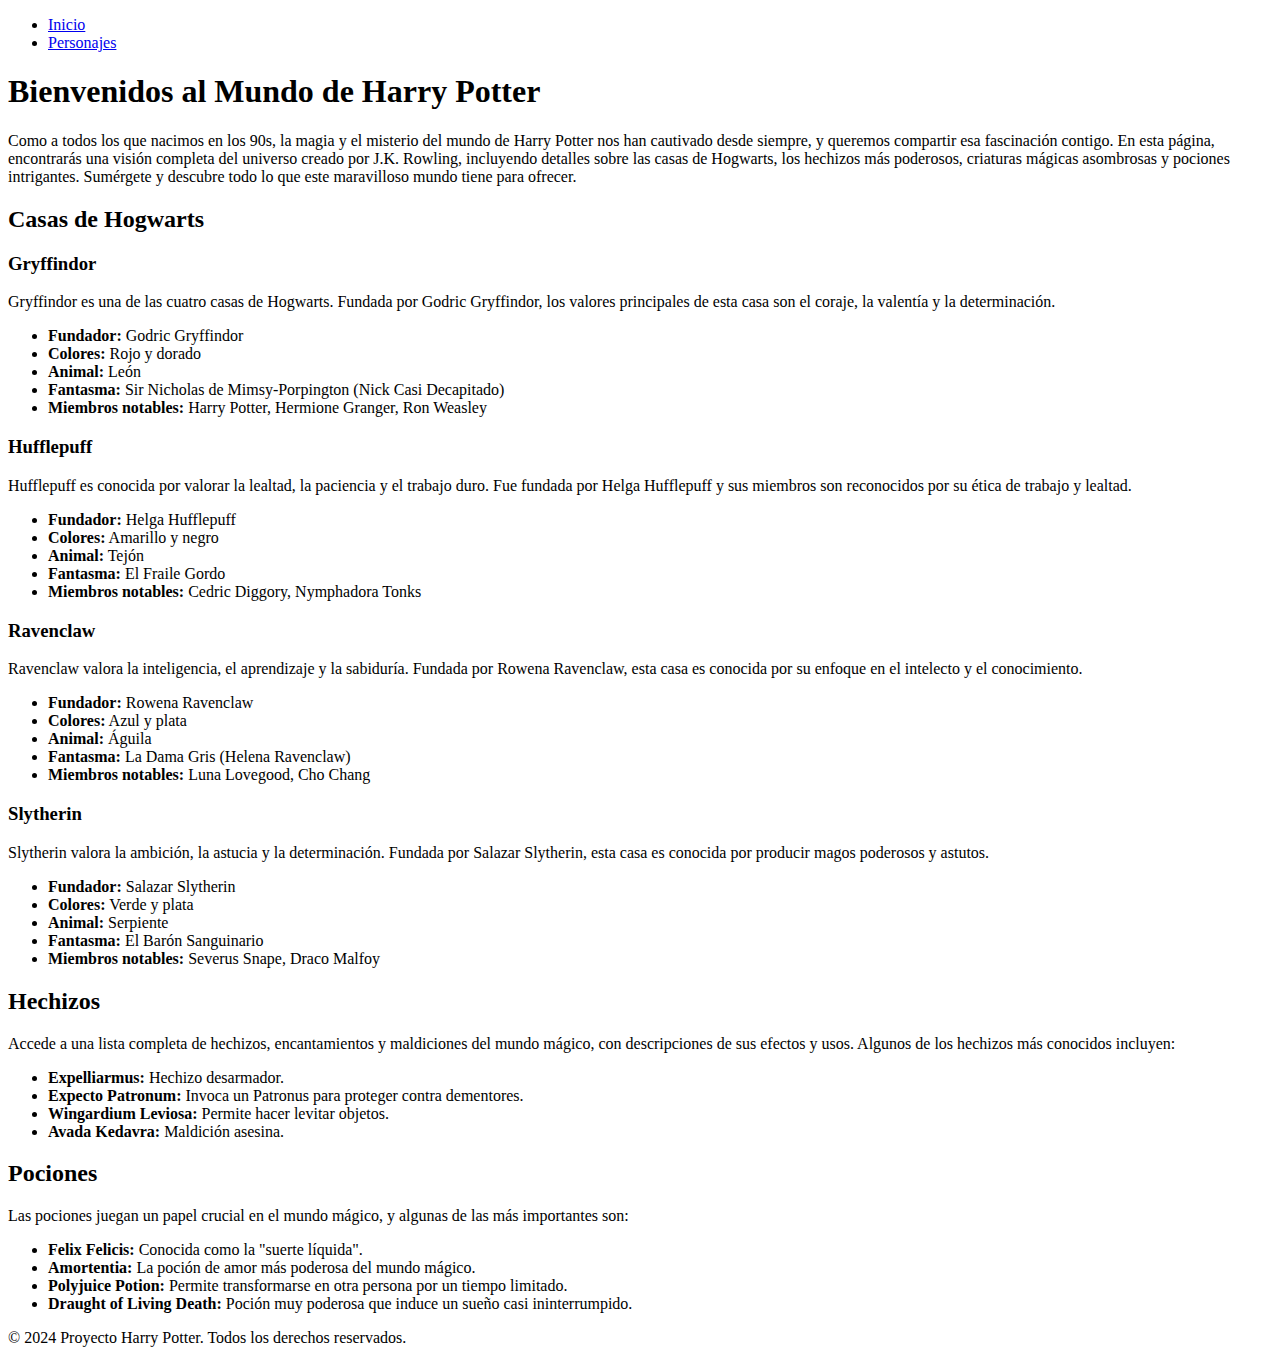
==== index.html @ c7d6925c "firts commit" ====
<!DOCTYPE html>
<html lang="es">
  <head>
    <meta charset="UTF-8" />
    <meta name="viewport" content="width=device-width, initial-scale=1.0" />
    <title>Inicio - Proyecto Harry Potter</title>
    <link rel="stylesheet" href="css/styles.css" />
  </head>
  <body>
    <header>
      <nav>
        <ul>
          <li><a href="index.html">Inicio</a></li>
          <li><a href="pages/personajes.html">Personajes</a></li>
        </ul>
      </nav>
    </header>

    <main>
      <section class="intro">
        <h1>Bienvenidos al Mundo de Harry Potter</h1>
        <p>
          Como a todos los que nacimos en los 90s, la magia y el misterio del mundo de Harry Potter nos han cautivado desde siempre,
    y queremos compartir esa fascinación contigo. En esta página, encontrarás una
    visión completa del universo creado por J.K. Rowling, incluyendo detalles sobre
    las casas de Hogwarts, los hechizos más poderosos, criaturas mágicas asombrosas
    y pociones intrigantes. Sumérgete y descubre todo lo que este maravilloso mundo
    tiene para ofrecer.
        </p>
      </section>
      
      <section class="categories">
        <!--seccion casas -->
        <h2>Casas de Hogwarts</h2>

        <article class="house gryffindor">
          <h3>Gryffindor</h3>
          <p>
            Gryffindor es una de las cuatro casas de Hogwarts. Fundada por Godric Gryffindor,
            los valores principales de esta casa son el coraje, la valentía y la determinación.
          </p>
          <ul>
            <li><strong>Fundador:</strong> Godric Gryffindor</li>
            <li><strong>Colores:</strong> Rojo y dorado</li>
            <li><strong>Animal:</strong> León</li>
            <li><strong>Fantasma:</strong> Sir Nicholas de Mimsy-Porpington (Nick Casi Decapitado)</li>
            <li><strong>Miembros notables:</strong> Harry Potter, Hermione Granger, Ron Weasley</li>
          </ul>
        </article>

        <article class="house hufflepuff">
          <h3>Hufflepuff</h3>
          <p>
            Hufflepuff es conocida por valorar la lealtad, la paciencia y el trabajo duro. Fue fundada
            por Helga Hufflepuff y sus miembros son reconocidos por su ética de trabajo y lealtad.
          </p>
          <ul>
            <li><strong>Fundador:</strong> Helga Hufflepuff</li>
            <li><strong>Colores:</strong> Amarillo y negro</li>
            <li><strong>Animal:</strong> Tejón</li>
            <li><strong>Fantasma:</strong> El Fraile Gordo</li>
            <li><strong>Miembros notables:</strong> Cedric Diggory, Nymphadora Tonks</li>
          </ul>
        </article>

        <article class="house ravenclaw">
          <h3>Ravenclaw</h3>
          <p>
            Ravenclaw valora la inteligencia, el aprendizaje y la sabiduría. Fundada por Rowena Ravenclaw,
            esta casa es conocida por su enfoque en el intelecto y el conocimiento.
          </p>
          <ul>
            <li><strong>Fundador:</strong> Rowena Ravenclaw</li>
            <li><strong>Colores:</strong> Azul y plata</li>
            <li><strong>Animal:</strong> Águila</li>
            <li><strong>Fantasma:</strong> La Dama Gris (Helena Ravenclaw)</li>
            <li><strong>Miembros notables:</strong> Luna Lovegood, Cho Chang</li>
          </ul>
        </article>

        <article class="house slytherin">
          <h3>Slytherin</h3>
          <p>
            Slytherin valora la ambición, la astucia y la determinación. Fundada por Salazar Slytherin,
            esta casa es conocida por producir magos poderosos y astutos.
          </p>
          <ul>
            <li><strong>Fundador:</strong> Salazar Slytherin</li>
            <li><strong>Colores:</strong> Verde y plata</li>
            <li><strong>Animal:</strong> Serpiente</li>
            <li><strong>Fantasma:</strong> El Barón Sanguinario</li>
            <li><strong>Miembros notables:</strong> Severus Snape, Draco Malfoy</li>
          </ul>
        </article>
        <!--seccion hechizos  -->
        <h2>Hechizos</h2>
        <article class="spells">
          <p>
            Accede a una lista completa de hechizos, encantamientos y maldiciones del mundo mágico,
            con descripciones de sus efectos y usos. Algunos de los hechizos más conocidos incluyen:
          </p>
          <ul>
            <li><strong>Expelliarmus:</strong> Hechizo desarmador.</li>
            <li><strong>Expecto Patronum:</strong> Invoca un Patronus para proteger contra dementores.</li>
            <li><strong>Wingardium Leviosa:</strong> Permite hacer levitar objetos.</li>
            <li><strong>Avada Kedavra:</strong> Maldición asesina.</li>
          </ul>
        </article>

        <!--Seccion pociones-->
        <h2>Pociones</h2>
        <article class="potions">
          <p>
            Las pociones juegan un papel crucial en el mundo mágico, y algunas de las más importantes son:
          </p>
          <ul>
            <li><strong>Felix Felicis:</strong> Conocida como la "suerte líquida".</li>
            <li><strong>Amortentia:</strong> La poción de amor más poderosa del mundo mágico.</li>
            <li><strong>Polyjuice Potion:</strong> Permite transformarse en otra persona por un tiempo limitado.</li>
            <li><strong>Draught of Living Death:</strong> Poción muy poderosa que induce un sueño casi ininterrumpido.</li>
          </ul>
        </article>

    </section>
    </main>

    <footer>
      <p>&copy; 2024 Proyecto Harry Potter. Todos los derechos reservados.</p>
    </footer>
  </body>
</html>
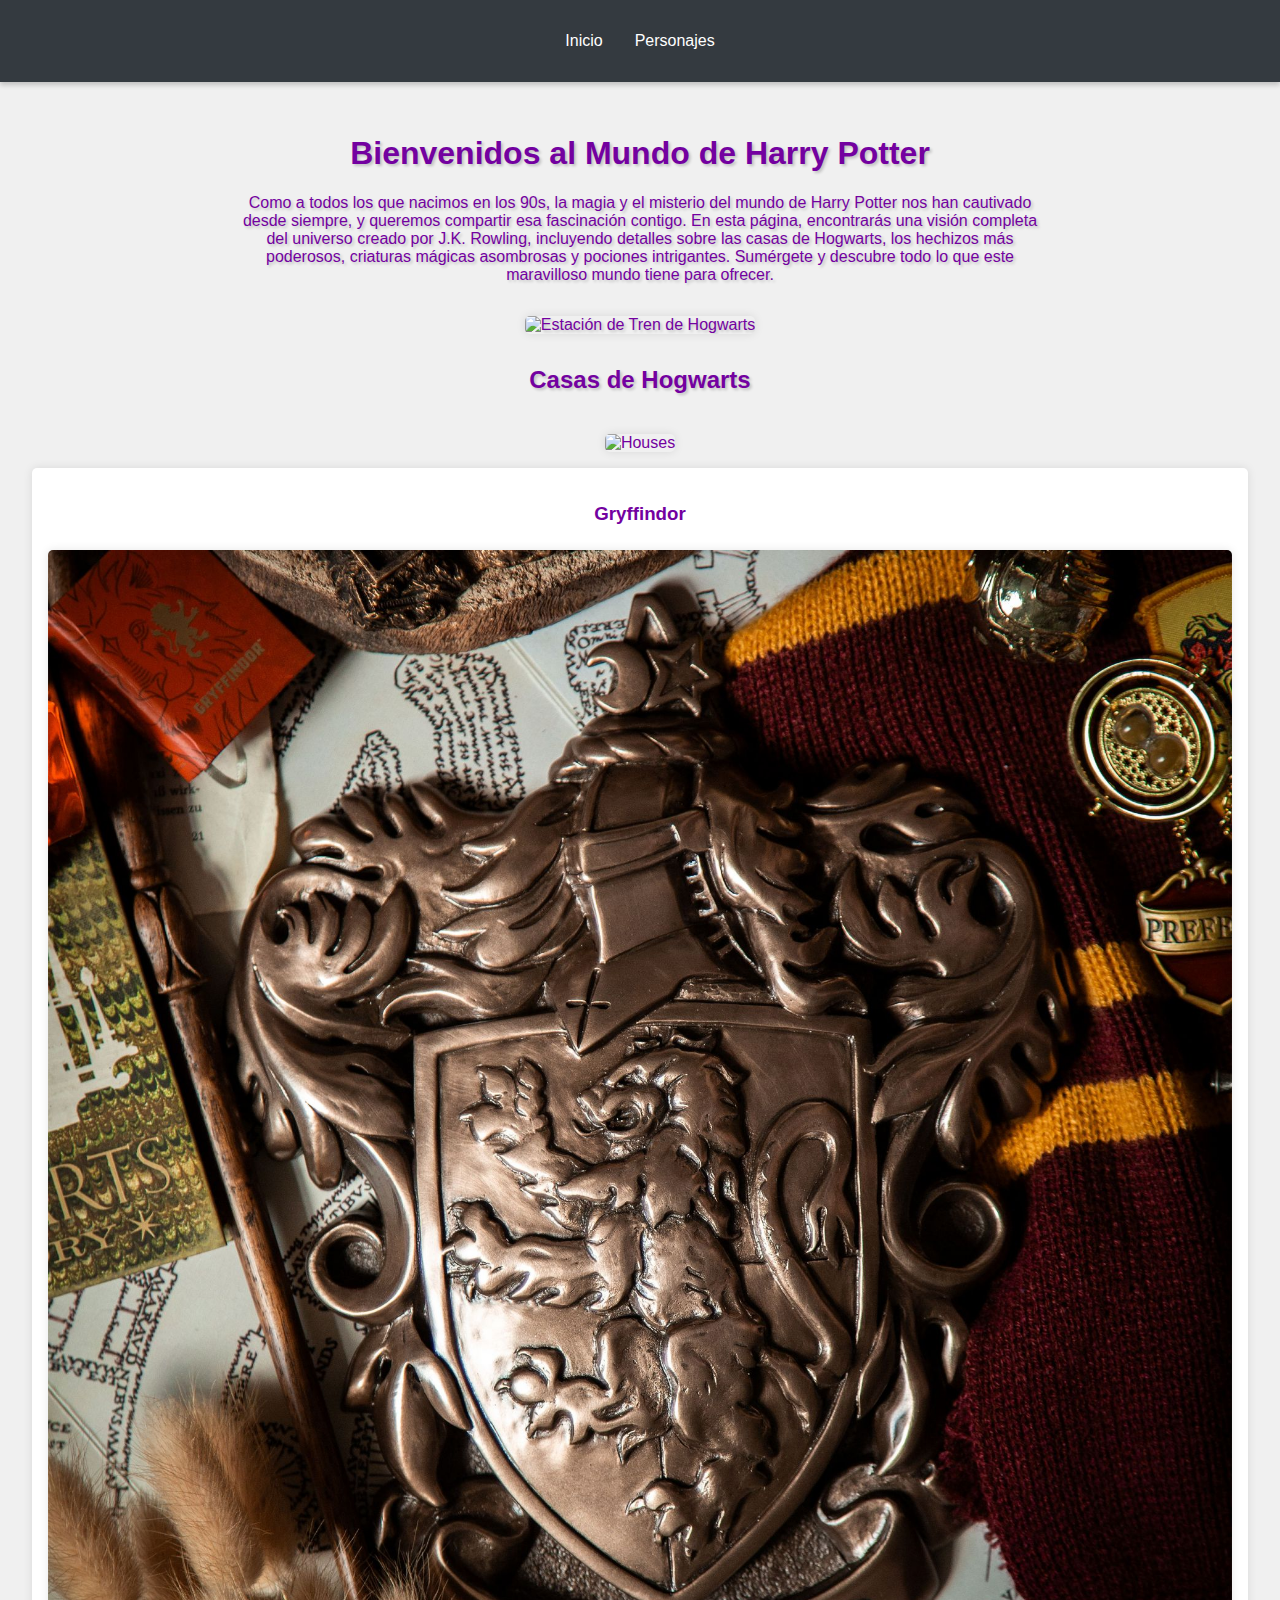
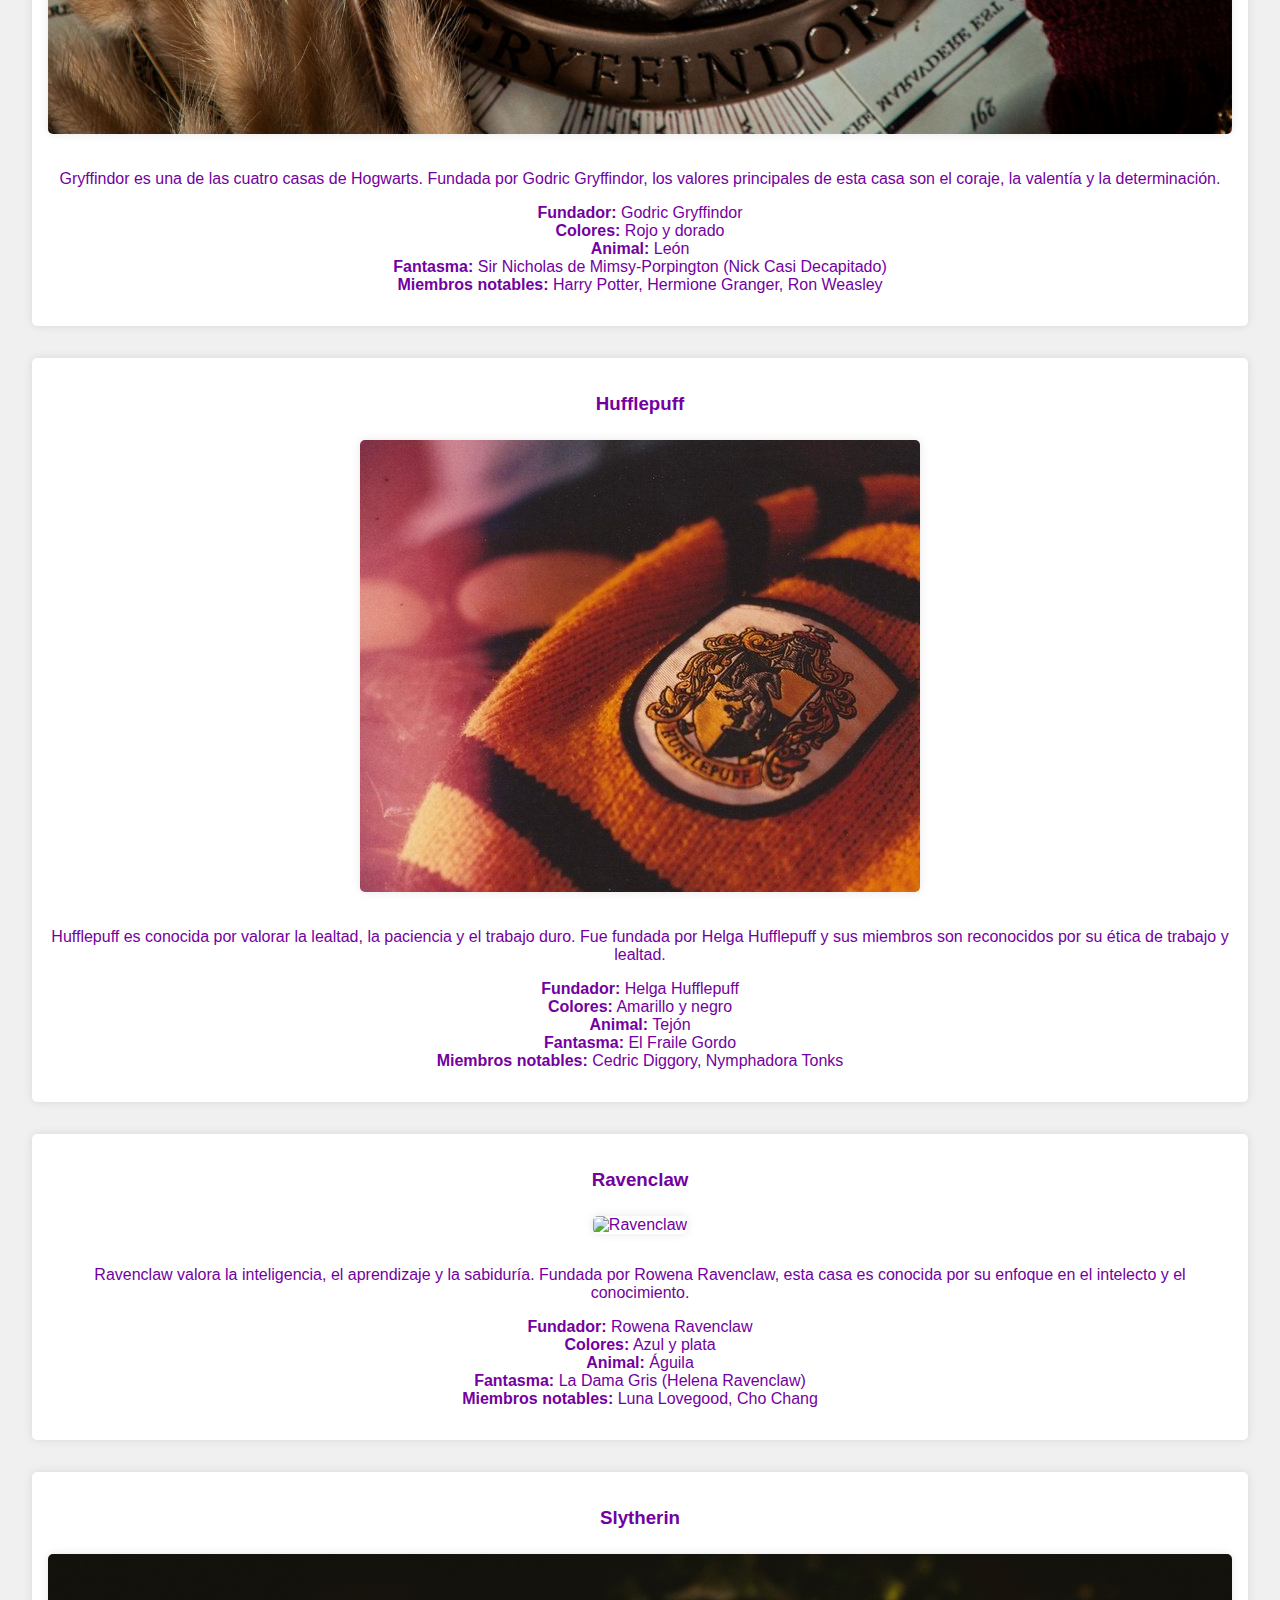
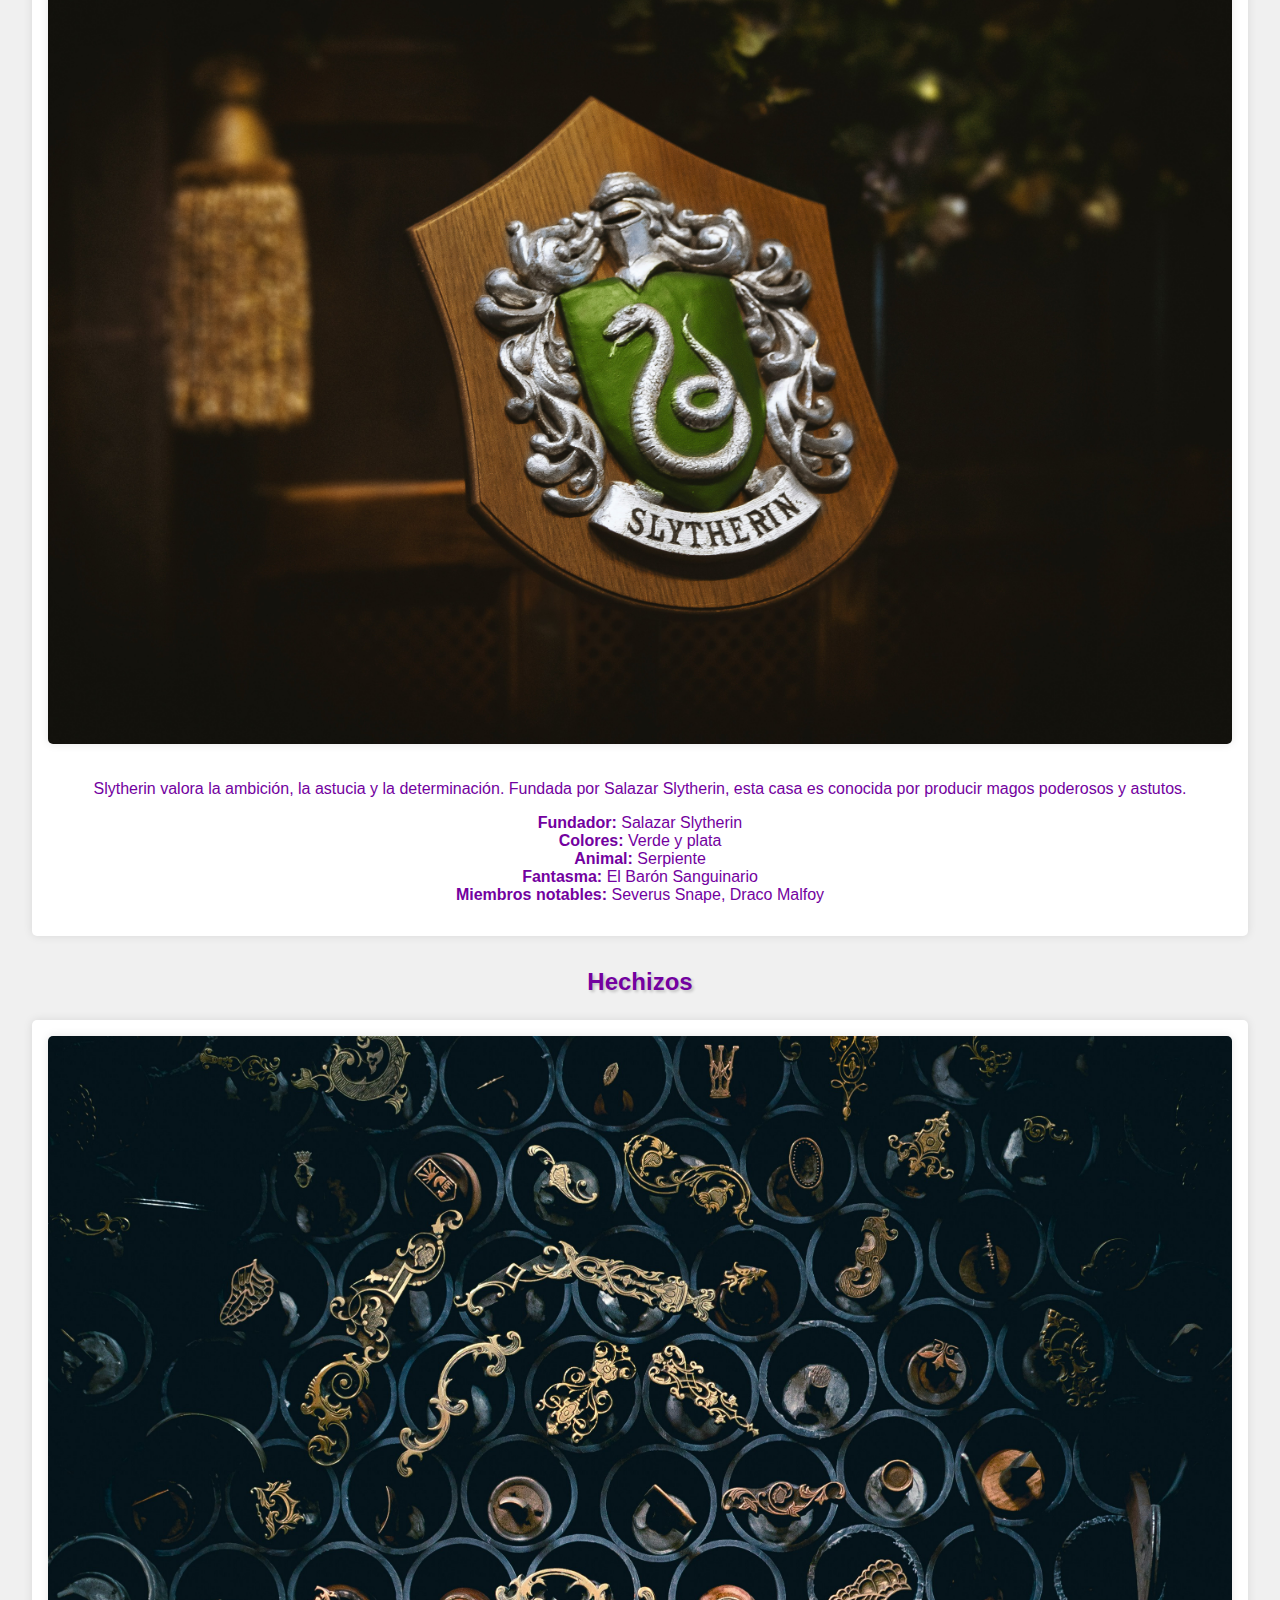
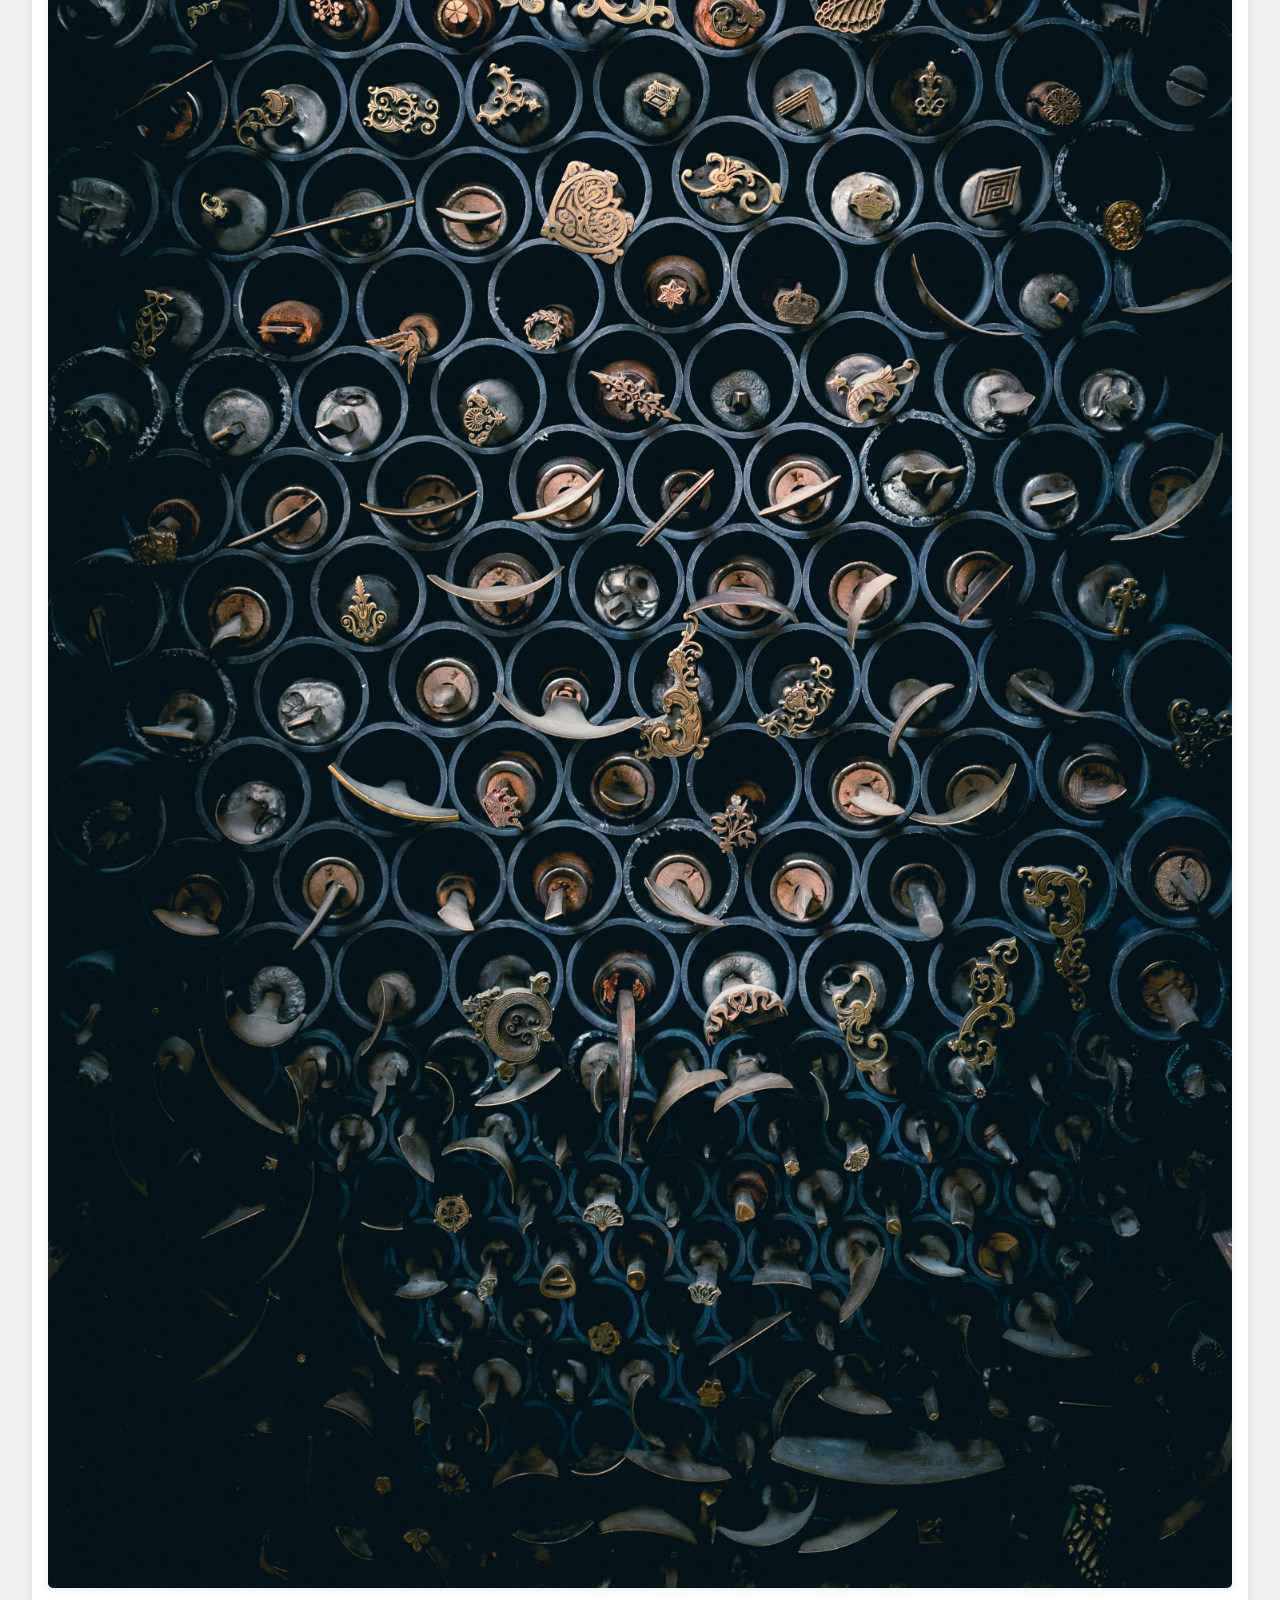
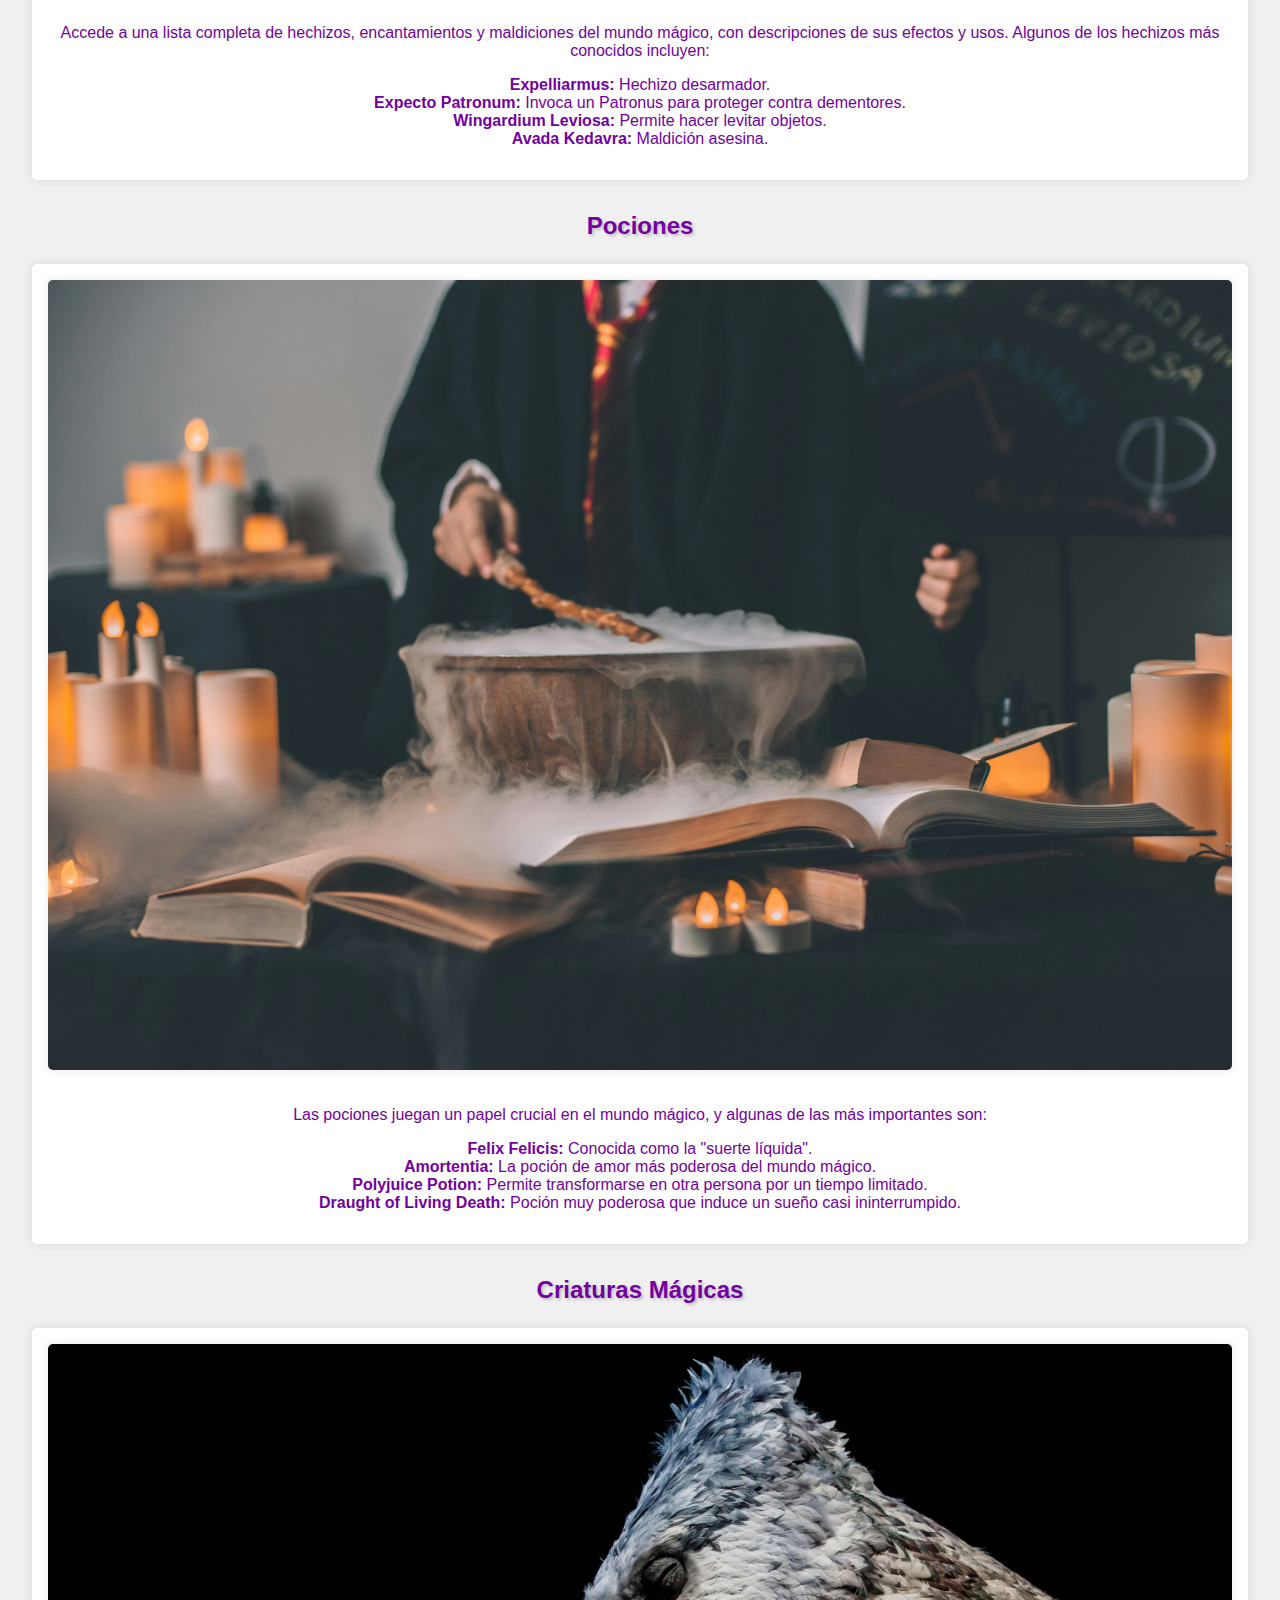
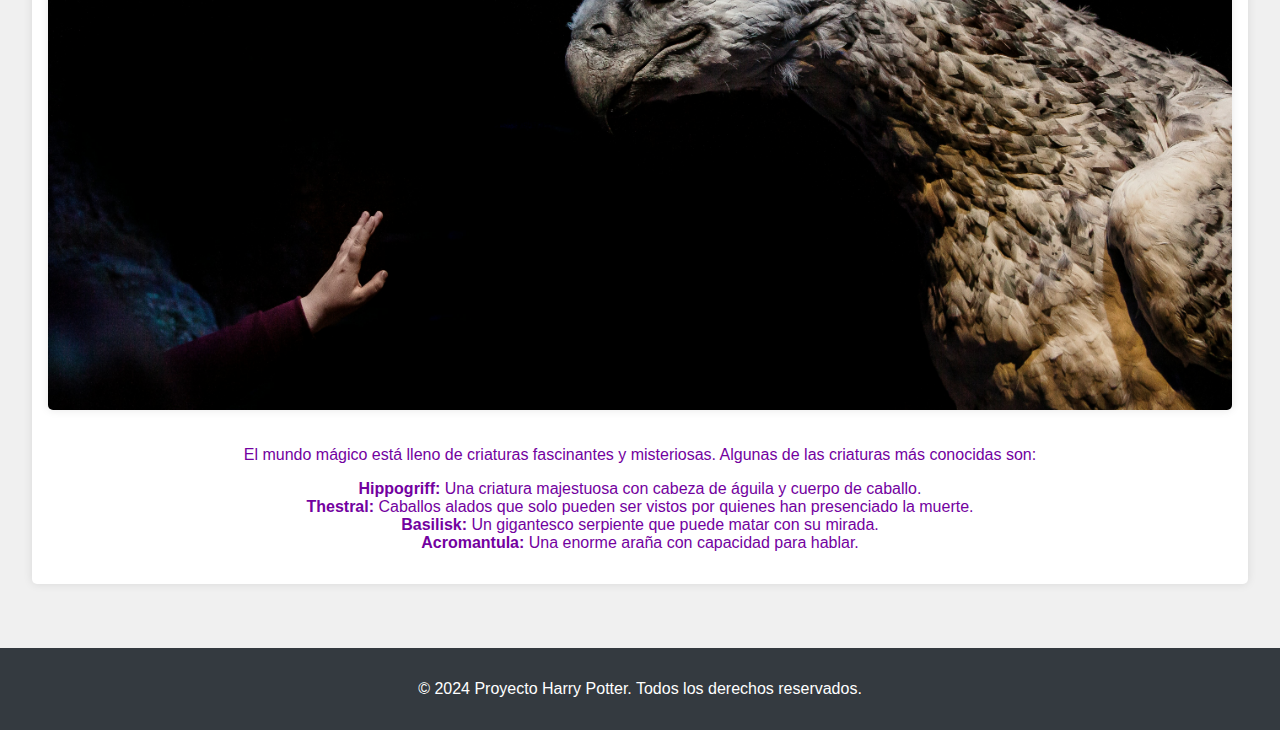
==== commit a0d6edd2: "img" ====
--- a/index.html
+++ b/index.html
@@ -27,14 +27,17 @@
     y pociones intrigantes. Sumérgete y descubre todo lo que este maravilloso mundo
     tiene para ofrecer.
         </p>
+        <img src="/img/aditya-vyas-b7MUFydsU64-unsplash.jpg" alt="Estación de Tren de Hogwarts" class="intro-image">
       </section>
       
       <section class="categories">
         <!--seccion casas -->
         <h2>Casas de Hogwarts</h2>
-
+        <img src="/img/rhii-photography-Xy6FpnFyVjo-unsplash.jpg" alt="Houses" class="house-image">
         <article class="house gryffindor">
-          <h3>Gryffindor</h3>
+          <h3>Gryffindor</h3> 
+          <img src="/img/emblema gryffindor.jpg" alt="Gryffindor" class="house-image">
+              
           <p>
             Gryffindor es una de las cuatro casas de Hogwarts. Fundada por Godric Gryffindor,
             los valores principales de esta casa son el coraje, la valentía y la determinación.
@@ -50,6 +53,7 @@
 
         <article class="house hufflepuff">
           <h3>Hufflepuff</h3>
+          <img src="/img/logo hufflepuff.jpg" alt="Hufflepuff" class="house-image">
           <p>
             Hufflepuff es conocida por valorar la lealtad, la paciencia y el trabajo duro. Fue fundada
             por Helga Hufflepuff y sus miembros son reconocidos por su ética de trabajo y lealtad.
@@ -65,6 +69,7 @@
 
         <article class="house ravenclaw">
           <h3>Ravenclaw</h3>
+          <img src="/img/rhii-photography-8xpyPK-z1hQ-unsplash.jpg" alt="Ravenclaw" class="house-image">
           <p>
             Ravenclaw valora la inteligencia, el aprendizaje y la sabiduría. Fundada por Rowena Ravenclaw,
             esta casa es conocida por su enfoque en el intelecto y el conocimiento.
@@ -80,6 +85,7 @@
 
         <article class="house slytherin">
           <h3>Slytherin</h3>
+          <img src="/img/rhii-photography-rn8-b1naYlw-unsplash.jpg" alt="Slytherin" class="house-image">
           <p>
             Slytherin valora la ambición, la astucia y la determinación. Fundada por Salazar Slytherin,
             esta casa es conocida por producir magos poderosos y astutos.
@@ -95,6 +101,8 @@
         <!--seccion hechizos  -->
         <h2>Hechizos</h2>
         <article class="spells">
+          <img src="/img/sindre-aalberg-mEr7U5yfYt8-unsplash.jpg" alt="Hechizos" class="category-image">
+          
           <p>
             Accede a una lista completa de hechizos, encantamientos y maldiciones del mundo mágico,
             con descripciones de sus efectos y usos. Algunos de los hechizos más conocidos incluyen:
@@ -110,6 +118,8 @@
         <!--Seccion pociones-->
         <h2>Pociones</h2>
         <article class="potions">
+          <img src="/img/artem-maltsev-3n7DdlkMfEg-unsplash.jpg" alt="Pociones" class="category-image">
+          
           <p>
             Las pociones juegan un papel crucial en el mundo mágico, y algunas de las más importantes son:
           </p>
@@ -121,6 +131,22 @@
           </ul>
         </article>
 
+         <!-- Sección criaturas mágicas -->
+         <h2>Criaturas Mágicas</h2>
+         <article class="creatures">
+          <img src="/img/rhii-photography-nK1nJ3eA3eA-unsplash.jpg" alt="Hipogrifo" class="category-image">
+           
+           <p>
+             El mundo mágico está lleno de criaturas fascinantes y misteriosas. Algunas de las criaturas más conocidas son:
+           </p>
+           <ul>
+             <li><strong>Hippogriff:</strong> Una criatura majestuosa con cabeza de águila y cuerpo de caballo.</li>
+             <li><strong>Thestral:</strong> Caballos alados que solo pueden ser vistos por quienes han presenciado la muerte.</li>
+             <li><strong>Basilisk:</strong> Un gigantesco serpiente que puede matar con su mirada.</li>
+             <li><strong>Acromantula:</strong> Una enorme araña con capacidad para hablar.</li>
+           </ul>
+
+         </article>
     </section>
     </main>
 
--- a/css/styles.css
+++ b/css/styles.css
@@ -0,0 +1,106 @@
+body {
+  font-family: Arial, sans-serif;
+  margin: 0;
+  padding: 0;
+  box-sizing: border-box;
+  background-color: #f0f0f0;
+}
+
+.container {
+  display: flex;
+  flex-direction: column;
+  min-height: 100vh;
+}
+
+header {
+  background-color: #343a40;
+  color: white;
+  padding: 1em 0;
+  box-shadow: 0px 3px 5px rgba(0, 0, 0, 0.2);
+}
+
+nav ul {
+  list-style: none;
+  display: flex;
+  justify-content: center;
+  padding: 0;
+}
+
+nav ul li {
+  margin: 0 1em;
+}
+
+nav ul li a {
+  color: white;
+  text-decoration: none;
+}
+
+main {
+  flex: 1;
+  padding: 2em;
+  text-align: center;
+  overflow: hidden;
+  color: rgb(115, 1, 160);
+}
+
+.intro {
+  max-width: 800px;
+  margin: 0 auto;
+  text-shadow: 2px 2px 3px rgba(0, 0, 0, 0.2);
+}
+.intro-image {
+  max-width: 100%;
+  height: auto;
+  margin-top: 1em;
+  border-radius: 5px;
+  box-shadow: 0px 0px 10px rgba(0, 0, 0, 0.1);
+}
+.categories {
+  margin-top: 2em;
+}
+.house-image{
+  max-width: 100%;
+  height: auto;
+  margin-top: 1em;
+  border-radius: 5px;
+  box-shadow: 0px 0px 10px rgba(0, 0, 0, 0.1);
+}
+.categories h2 {
+  margin-bottom: 1em;
+  text-shadow: 2px 2px 3px rgba(0, 0, 0, 0.2); /* Sombras en los h2 */
+}
+
+.categories article {
+  margin-bottom: 2em;
+  border-radius: 5px;
+  box-shadow: 0px 0px 10px rgba(0, 0, 0, 0.1);
+  background-color: #fff;
+  padding: 1em;
+}
+
+.categories article h3 {
+  margin-bottom: 0.5em;
+}
+
+.categories article p {
+  margin-bottom: 1em;
+}
+
+.categories article ul {
+  list-style-type: none;
+  padding: 0;
+}
+.house-image,
+.category-image {
+  max-width: 100%;
+  height: auto;
+  margin-bottom: 1em;
+  border-radius: 5px;
+  box-shadow: 0px 0px 10px rgba(0, 0, 0, 0.1);
+}
+footer {
+  background-color: #343a40;
+  color: white;
+  text-align: center;
+  padding: 1em 0;
+}